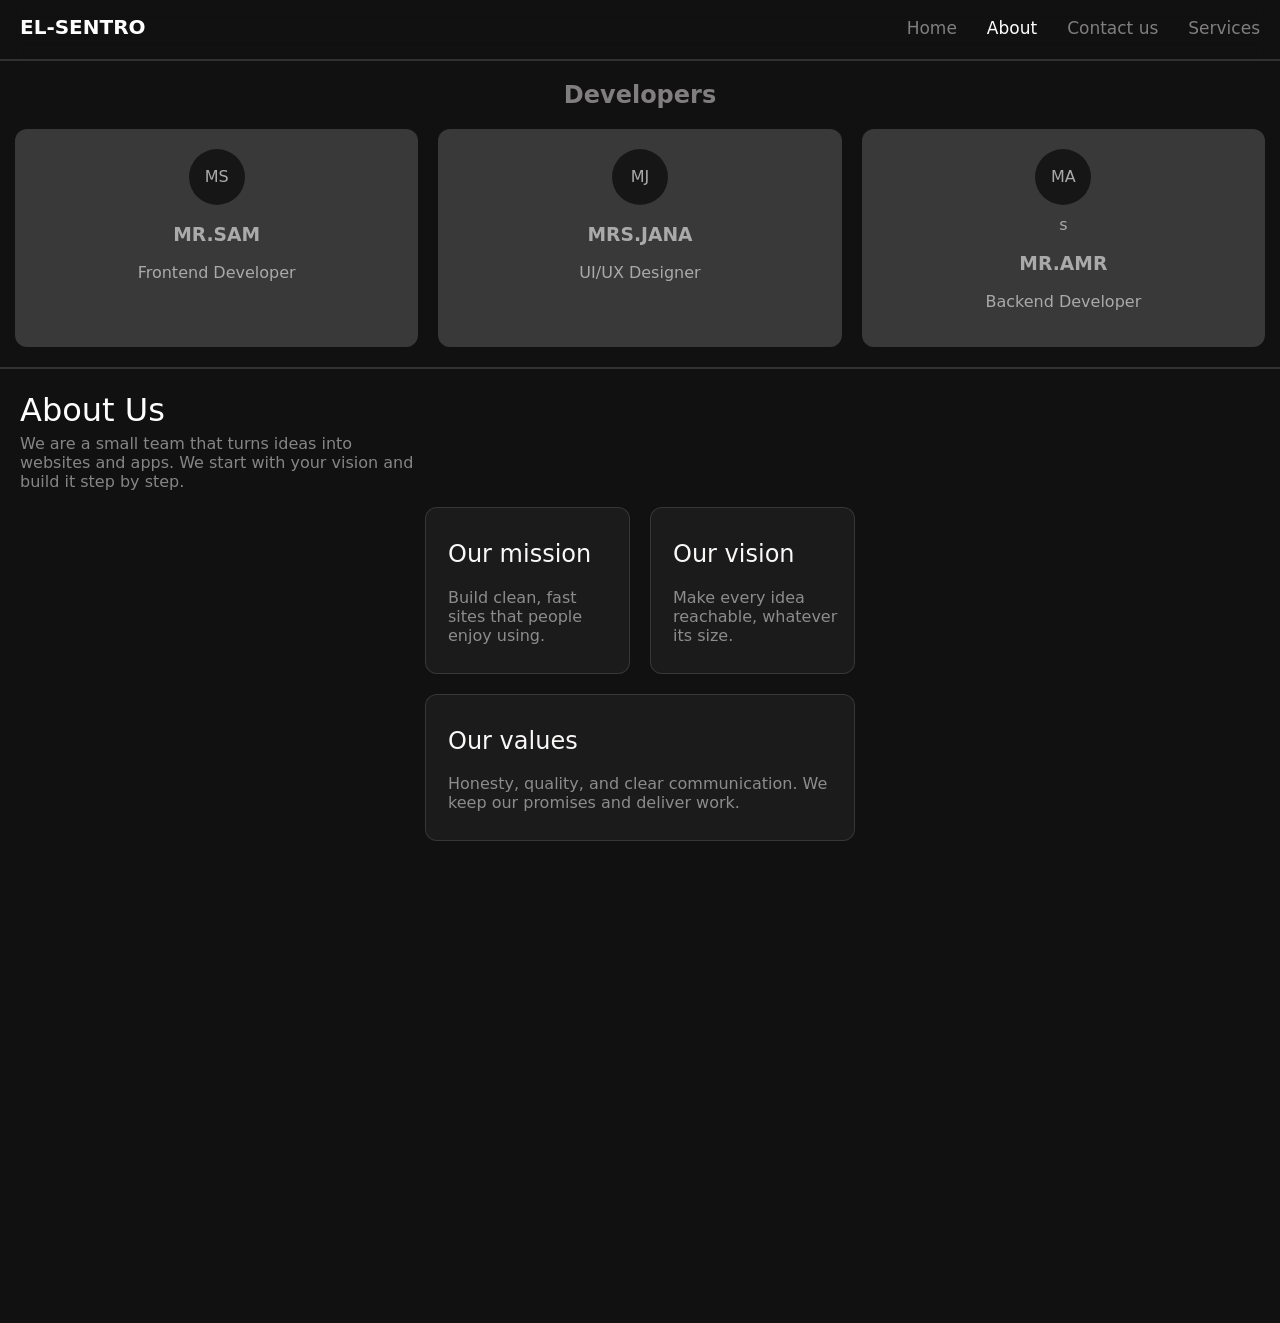
==== About.html @ a14befa0 "Add files via upload" ====
<!DOCTYPE html>
<html lang="en">

<head>
    <link rel="stylesheet" href="about.css">
    <meta charset="UTF-8">
    <meta name="viewport" content="width=device-width, initial-scale=1.0">
    <title>About Us</title>
</head>

<body>
    <div class="navbar-container">
        <nav class="navbar">
            <div class="nav-logo">EL-SENTRO</div>
            <ul class="nav-links">
                <li><a href="index.html">Home</a></li>
                <li class="About"><a href="About.html">About</a></li>
                <li><a href="contact.html">Contact us</a></li>
                <li><a href="services.html">Services</a></li>
            </ul>
        </nav>
        <hr class="divider">
    </div>

    <section class="team">
        <h2 class="d">Developers</h2>
        <div class="cards">
            <div class="card">
                <div class="avatar">MS</div>
                <h3>MR.SAM</h3>
                <p>Frontend Developer</p>
            </div>

            <div class="card">
                <div class="avatar">MJ</div>
                <h3>MRS.JANA</h3>
                <p>UI/UX Designer</p>
            </div>

            <div class="card">
                <div class="avatar">MA</div>s
                <h3>MR.AMR</h3>
                <p>Backend Developer</p>
            </div>
    </section>
    <hr class="divider">
    <h1 class="about-us">About Us</h1>
    <p class="about-us-p">We are a small team that turns ideas into websites and apps. We start with your vision and
        build it step by step.</p>
    <section class="us">
        <div class="card-all">
            <h2 class="hard">Our mission</h2>
            <p class="hard-p">Build clean, fast sites that people enjoy using.</p>
        </div>

        <div class="card-all">
            <h2 class="hard">Our vision</h2>
            <p class="hard-p" >Make every idea reachable, whatever its size.</p>
        </div>

        <div class="card-all">
            <h2 class="hard">Our values</h2>
            <p class="hard-p">Honesty, quality, and clear communication. We keep our promises and deliver work.</p>
        </div>

    </section>
</body>

</html>
---- about.css ----
html {
    background-color: #111;
    overscroll-behavior: none;
}

body {
    background: linear-gradient(to top, #0000005b), url(homme.jpg) center no-repeat fixed;
    background-size: cover;
    min-height: 147vh;
    margin: 0;
    font-family: system-ui, sans-serif;
}

.navbar-container {
    backdrop-filter: blur(10px);
}

.navbar,
.nav-links,
.nav-logo {
    display: flex;
    justify-content: space-between;
    align-items: center;
    margin-left: 10px;
    margin-bottom: 0;
    gap: 30px;
    color: rgb(255, 255, 255);
    list-style: none;
}

.nav-logo {
    margin-top: 15px;
    font-size: 20px;
    font-weight: 600;
    text-decoration: none;
}

.nav-links {
    margin-right: 20px;
    font-size: 17px;
    text-decoration: none;
}

.nav-links li a {
    text-decoration: none;
    color: rgb(128, 126, 126);
}

.nav-links li.About a {
    color: white;
    cursor: default;
}

.nav-links li:not(.About):hover a {
    transform: scale(1.4);
}

.nav-links li {
    text-decoration: none;
    transition: all 0.5s ease;
}

.nav-links li:not(.About):hover {
    transform: scale(1.4);
}

.d {
    text-align: center;
    color: rgb(128, 126, 126);
}

.cards {
    display: flex;
    gap: 20px;
    flex-wrap: wrap;
    margin: auto 15px;
}

.card {
    flex: 1;
    min-width: 200px;
    text-align: center;
    padding: 20px;
    border-radius: 12px;
    color: rgb(170, 170, 170);
    background: rgba(83, 83, 83, 0.603);
}

.avatar {
    width: 56px;
    height: 56px;
    border-radius: 50%;
    margin: 0 auto 10px;
    display: flex;
    justify-content: center;
    align-items: center;
    background: rgba(0, 0, 0, 0.603);
}

.divider {
    border: 1px solid rgba(78, 78, 78, 0.562);
    margin: 20px 0;
}

.about-us{
    color: rgb(255, 255, 255);
    font-weight: 500;
    margin-left: 20px;
    margin-bottom: 5px;
}

.about-us-p{
    color: rgb(133, 133, 133);
    font-weight: 400;
    max-width: 500px;
    margin-left: 20px;
    margin-top: 5px;
     max-width: 40ch;
}

.us {
    display: grid;
    grid-template-columns: 1fr 1fr;
    max-width: 460px;
    gap: 20px;
    margin: 0 auto;
    padding: 0 15px;
    box-sizing: border-box;
    background-color: #11111100;
}

.hard {
    text-align: left;
    color: rgb(250, 247, 247);
    font-weight: 500;
    margin-left: 10px;
}

.hard-p{
     margin-left: 10px;
}

.card-all:not(.hard) {
    background: rgb(27, 27, 27);
    border-radius: 12px;
    padding: 12px;
    color: #919090f6;
    border: 1px solid rgba(78, 78, 78, 0.562);
}
.card-all:last-child{
    grid-column: 1 / -1;
}
@media (max-width: 500px) {
    .us { grid-template-columns: 1fr; }
    body{
        min-height: 160vh;
    }
}
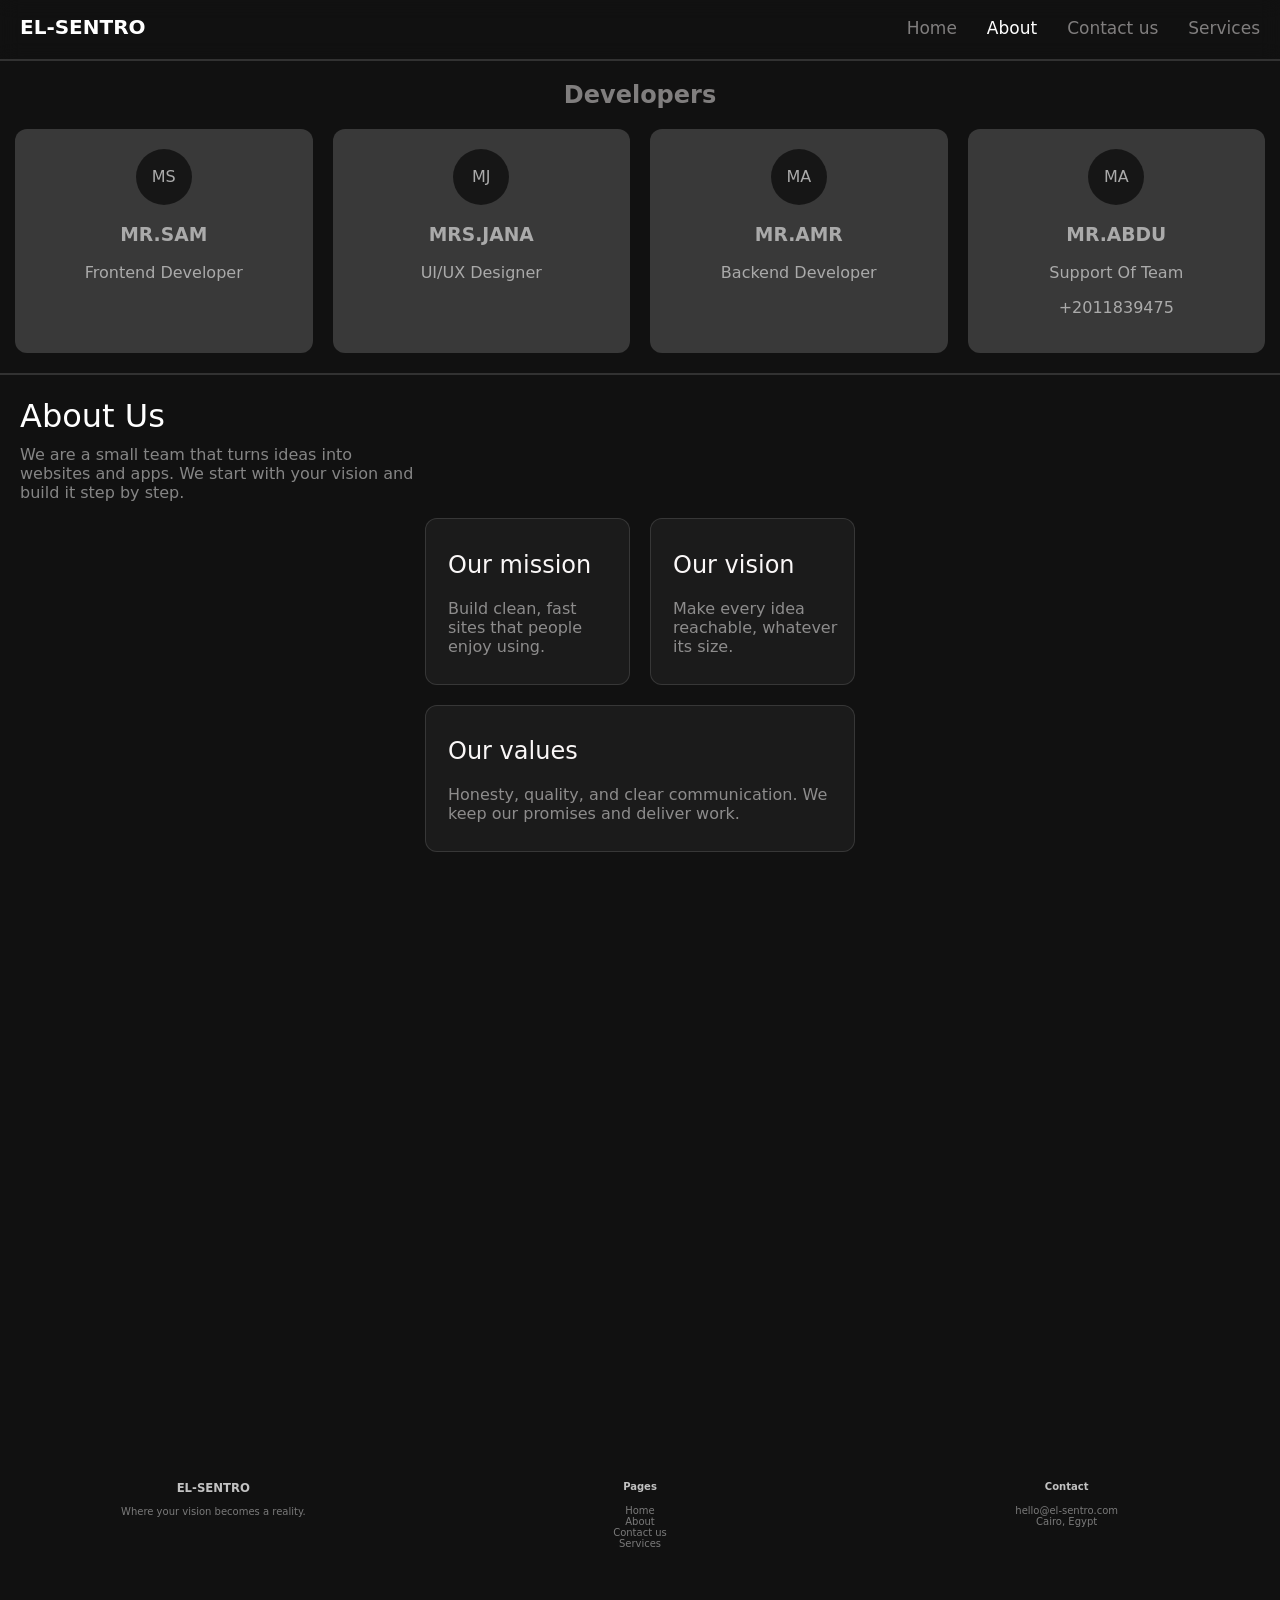
==== commit 9b89cb36: "Add files via upload" ====
--- a/About.html
+++ b/About.html
@@ -14,8 +14,8 @@
             <div class="nav-logo">EL-SENTRO</div>
             <ul class="nav-links">
                 <li><a href="index.html">Home</a></li>
-                <li class="About"><a href="About.html">About</a></li>
-                <li><a href="contact.html">Contact us</a></li>
+                <li class="About">About</li>
+                <li><a href="contact us.html">Contact us</a></li>
                 <li><a href="services.html">Services</a></li>
             </ul>
         </nav>
@@ -38,10 +38,18 @@
             </div>
 
             <div class="card">
-                <div class="avatar">MA</div>s
+                <div class="avatar">MA</div>
                 <h3>MR.AMR</h3>
                 <p>Backend Developer</p>
             </div>
+            
+            <div class="card">
+                <div class="avatar">MA</div>
+                <h3>MR.ABDU</h3>
+                <p>Support Of Team</p>
+                <P>+2011839475</P>
+            </div>
+        </div>
     </section>
     <hr class="divider">
     <h1 class="about-us">About Us</h1>
@@ -55,15 +63,38 @@
 
         <div class="card-all">
             <h2 class="hard">Our vision</h2>
-            <p class="hard-p" >Make every idea reachable, whatever its size.</p>
+            <p class="hard-p">Make every idea reachable, whatever its size.</p>
         </div>
 
         <div class="card-all">
             <h2 class="hard">Our values</h2>
             <p class="hard-p">Honesty, quality, and clear communication. We keep our promises and deliver work.</p>
         </div>
+    </section>
+    <footer class="footer">
+        <div class="footer-grid">
+            <div>
+                <h3 class="name-foot">EL-SENTRO</h3>
+                <P>Where your vision becomes a reality.</P>
+            </div>
 
-    </section>
+            <div class="li-foot">
+                <h4 class="name-foot">Pages</h4>
+                <ul>
+                    <li><a href="index.html">Home</a></li>
+                    <li><a href="About.html">About</a></li>
+                    <li><a href="contact.html">Contact us</a></li>
+                    <li><a href="services.html">Services</a></li>
+                </ul>
+            </div>
+            <div>
+                <h4 class="name-foot">Contact</h4>
+                <p>hello@el-sentro.com</p>
+                <p>Cairo, Egypt</p>
+            </div>
+        </div>
+        <p class="copyright">© 2026 EL-SENTRO. All rights reserved.</p>
+    </footer>
 </body>
 
 </html>
--- a/about.css
+++ b/about.css
@@ -6,13 +6,20 @@
 body {
     background: linear-gradient(to top, #0000005b), url(homme.jpg) center no-repeat fixed;
     background-size: cover;
-    min-height: 147vh;
+    min-height: 180vh;
     margin: 0;
+    display: flex;
+    flex-direction: column;
     font-family: system-ui, sans-serif;
 }
+
+
 
 .navbar-container {
     backdrop-filter: blur(10px);
+    position: sticky;
+    top: 0;
+    z-index: 100;
 }
 
 .navbar,
@@ -64,6 +71,14 @@
     transform: scale(1.4);
 }
 
+.nav-links li :hover {
+    color: rgb(253, 254, 255);
+}
+
+.divider {
+    border: 1px solid rgba(78, 78, 78, 0.562);
+    margin: 20px 0 0;
+}
 .d {
     text-align: center;
     color: rgb(128, 126, 126);
@@ -97,25 +112,22 @@
     background: rgba(0, 0, 0, 0.603);
 }
 
-.divider {
-    border: 1px solid rgba(78, 78, 78, 0.562);
-    margin: 20px 0;
-}
-
-.about-us{
+
+
+.about-us {
     color: rgb(255, 255, 255);
     font-weight: 500;
     margin-left: 20px;
     margin-bottom: 5px;
 }
 
-.about-us-p{
+.about-us-p {
     color: rgb(133, 133, 133);
     font-weight: 400;
     max-width: 500px;
     margin-left: 20px;
     margin-top: 5px;
-     max-width: 40ch;
+    max-width: 40ch;
 }
 
 .us {
@@ -136,8 +148,8 @@
     margin-left: 10px;
 }
 
-.hard-p{
-     margin-left: 10px;
+.hard-p {
+    margin-left: 10px;
 }
 
 .card-all:not(.hard) {
@@ -147,12 +159,85 @@
     color: #919090f6;
     border: 1px solid rgba(78, 78, 78, 0.562);
 }
-.card-all:last-child{
+
+.card-all:last-child {
     grid-column: 1 / -1;
 }
-@media (max-width: 500px) {
-    .us { grid-template-columns: 1fr; }
-    body{
-        min-height: 160vh;
-    }
-}+
+.footer {
+    margin-top: auto;
+    font-size: x-small;
+}
+
+.footer-grid {
+    display: grid;
+    text-align: center;
+    justify-content: center;
+    grid-template-columns: repeat(3, 1fr);
+}
+
+.name-foot {
+    color: #c2c2c2;
+    margin-top: 30px;
+}
+
+.footer-grid p {
+    color: #7a7a7a;
+    margin: auto 60px;
+}
+
+.footer-grid a {
+    text-decoration: none;
+    color: #7a7a7a;
+}
+
+.li-foot ul {
+    list-style: none;
+    padding: 0;
+    margin-bottom: 40px;
+}
+
+.copyright {
+    text-align: center;
+    color: #7a7a7a;
+}
+
+@media (max-width: 600px) {
+    .us {
+        grid-template-columns: 1fr;
+    }
+
+    body {
+        min-height: 180vh;
+    }
+    .nav-links{
+        padding: 0;
+        gap: 30px;
+        flex: 1;
+        min-width: 0;
+        overflow-x: auto;
+        white-space: nowrap;
+        justify-content: flex-start;
+        scrollbar-width: none;
+    }
+    .nav-links::-webkit-scrollbar{
+        display: none;
+    }
+    .nav-links li:not(.about):hover{
+        transform: none;
+    }
+    .nav-logo{
+        flex-shrink: 0;
+        margin-right: 30px;
+    }
+    .navbar{
+        padding: 12px 12px;
+        display: flex;
+        justify-content: flex-start;
+        gap:12px;
+    }
+    .nav-links li{
+        flex-shrink: 0;
+
+    }
+}
